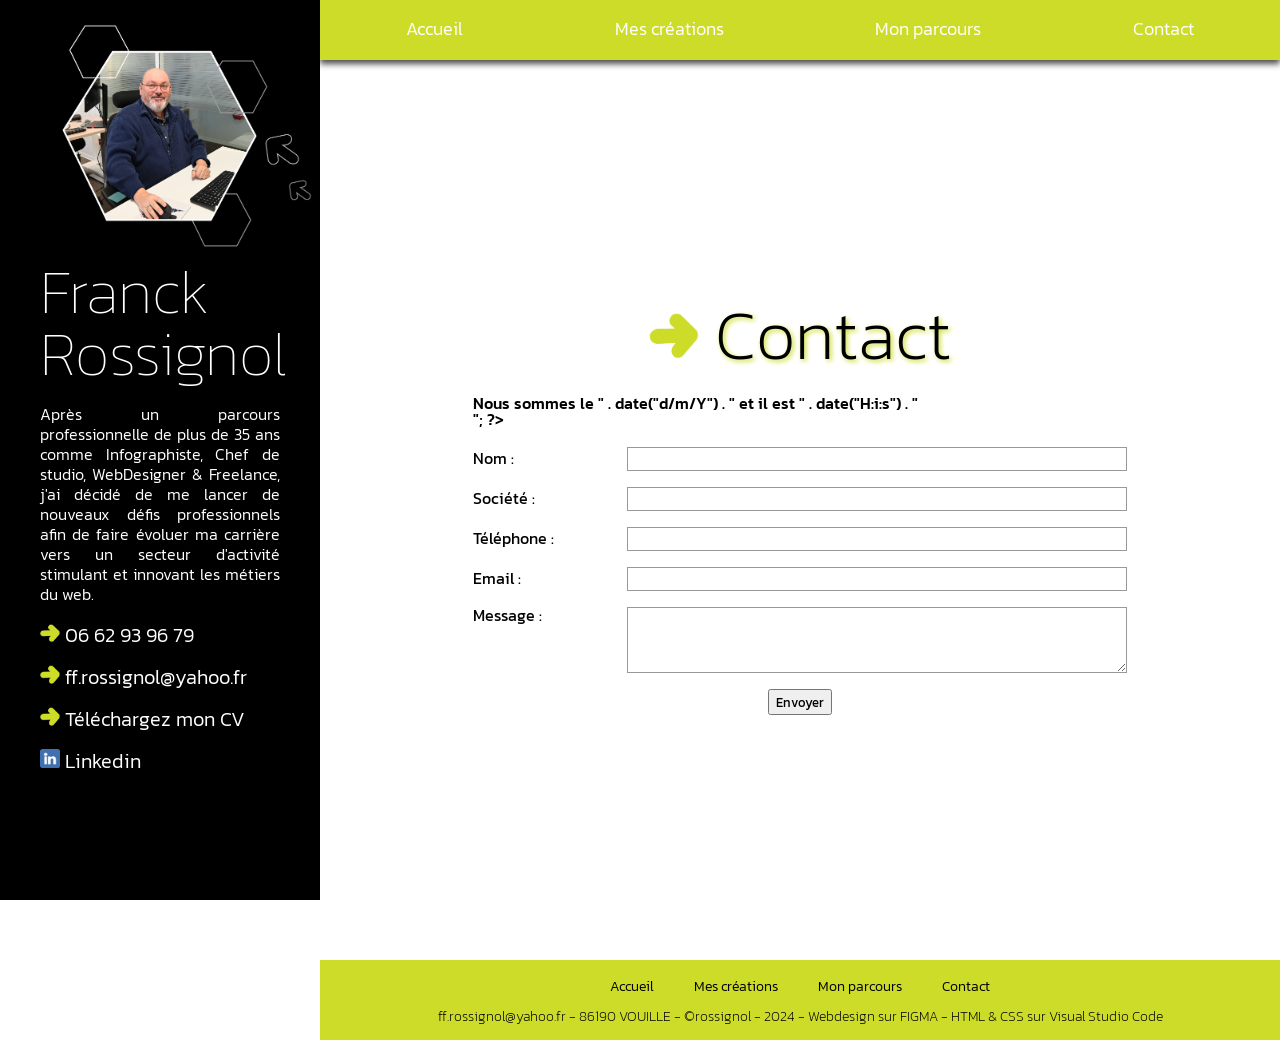
==== contact.html @ ebcdd68b "corrections" ====
<!DOCTYPE html>
<html lang="en">
  <head>
    <meta charset="UTF-8" />
      
    <link rel="stylesheet" href="styles/reset.css">

    <link rel="stylesheet" href="styles/styles.css">

    <link rel="preconnect" href="https://fonts.googleapis.com">
    <link rel="preconnect" href="https://fonts.gstatic.com" crossorigin>
    <link href="https://fonts.googleapis.com/css2?family=Kanit:ital,wght@0,100;0,200;0,300;0,400;0,500;0,600;0,700;0,800;0,900;1,100;1,200;1,300;1,400;1,500;1,600;1,700;1,800;1,900&family=Righteous&display=swap" rel="stylesheet">  
      
    <meta name="viewport" content="width=device-width, initial-scale=1.0" />
    <title>Portfolio</title>
      
      
  </head>
    
  <body>
      
    <div class="container">
  
        
<!-- partie gauche noir et fixe -->     
      <aside>
            <div>
                <img class="imagefixe" src="images/franck.png" alt="Image description">
            </div>
            <div class="blocinfos">
                <h1 class="nom">Franck Rossignol</h1>
                <div>
                    <p class="textepresentation">Après un parcours professionnelle de plus de 35 ans comme Infographiste, Chef de studio, WebDesigner & Freelance,
                    j'ai décidé de me lancer de nouveaux défis professionnels
                    afin de faire évoluer ma carrière vers un secteur d'activité stimulant
                    et innovant les métiers du web.</p>
                    <p class="textecontact">
                        <img class="flecheverte" src="images/flecheverte1.png" alt="fleche verte">
                        <a class="textecontact" href="tel:+330662939679">
                            06 62 93 96 79
                        </a>
                    </p>
                    <p class="textecontact">
                        <img class="flecheverte" src="images/flecheverte1.png" alt="fleche verte">
                        <a class="textecontact" href="mailto:ff.rossignol@yahoo.fr">
                            ff.rossignol@yahoo.fr
                        </a>
                    </p>
                    <p class="textecontact">
                        <img class="flecheverte" src="images/flecheverte1.png" alt="fleche verte">
                        <a class="textecontact" href="images/Franck Rossignol Graphiste.pdf" target="_blank" download="CV Franck ROSSIGNOL.pdf">
                            Téléchargez mon CV
                        </a>
                    </p>
                    <p class="textecontact">
                        <img class="flecheverte" src="images/linkedin.png" alt="linkedin">
                        <a class="textecontact" href="https://www.linkedin.com/in/rossignol-franck-4a755a98/" target="_blank">
                            Linkedin
                        </a>
                    </p>
                </div>
            </div>
      </aside>
        
        
        
<!-- partie droite mobile sauf la navbar -->        
      <main>
          
<!-- barre de navigation -->           
        <nav class="navbar">                    
                <ul>
                    <li><a href="index.html">Accueil</a></li>
                    <li><a href="creations.html">Mes créations</a></li>
                    <li><a href="parcours.html">Mon parcours</a></li>
                    <li><a href="contact.php">Contact</a></li>
                </ul>
        </nav>
          
                  
<!-- partie centrale mobile -->        
        <div>

            
            <container class="bloccontact">
                <div>
                    <h1 class="contact">
                        <img class="flechevertecontact" src="images/flecheverte1.png" alt="fleche verte">
                        Contact
                    </h1>
                    <span class="dateheure">
                        <?php
                            // Un script PHP simple qui affiche la date et l'heure actuelles
                            echo "<p>Nous sommes le " . date("d/m/Y") . " et il est " . date("H:i:s") . "</p>";
                        ?>
                    </span>

            <!-- Formulaire de renseignement -->
            <form action="contact.php" method="post">
                <label for="nom">Nom :</label>
                <input class="formulaire" type="text" id="nom" name="nom" required><br><br>
                
                <label for="societe">Société :</label>
                <input class="formulaire" type="text" id="societe" name="societe"><br><br>
                
                <label for="telephone">Téléphone :</label>
                <input class="formulaire" type="tel" id="telephone" name="telephone"><br><br>
                
                <label for="email">Email :</label>
                <input class="formulaire" type="email" id="email" name="email" required><br><br>
                
                <label for="message">Message :</label>
                <textarea  class="formulaire" id="message" name="message" required></textarea><br><br>
                
                <input type="submit" value="Envoyer">
            </form>

                    
                </div>
            </container>            
                    
<!-- section footer fond vert -->
                <section class="sectionfooterfondvert">
                    <footer class="stylefooter">
                        <div class="navbarfooter">
                            <ul>
                                <li><a href="index.html">Accueil</a></li>
                                <li><a href="creations.html">Mes créations</a></li>
                                <li><a href="parcours.html">Mon parcours</a></li>
                                <li><a href="contact.php">Contact</a></li>
                            </ul>
                        </div>
                        
                        <div class="coordonnees">
                            <p class="mentions">ff.rossignol@yahoo.fr - 86190 VOUILLE - ©rossignol - 2024 -&nbsp;Webdesign&nbsp;sur&nbsp;FIGMA - HTML & CSS sur Visual Studio Code</p>
                        </div>
                    </footer>

                </section>
            
        </div>
                 
      </main>
        
    </div>
  </body>
</html>
---- styles/styles.css ----
* {
    box-sizing: border-box;
    margin: 0;
    font-family: "Kanit", sans-serif;
}

body {
    font-family: "Kanit", sans-serif;
}

h1{
    font-family: "Kanit", sans-serif;
}

p {
    font-family: "Kanit", sans-serif;
    font-size: 12px;
}

a {
      font-family: "Kanit", sans-serif;
}

.kanit-thin {
  font-family: "Kanit", sans-serif;
  font-weight: 100;
  font-style: normal;
}
  
.kanit-extralight {
  font-family: "Kanit", sans-serif;
  font-weight: 200;
  font-style: normal;
}
  
.kanit-light {
  font-family: "Kanit", sans-serif;
  font-weight: 300;
  font-style: normal;
}
  
.kanit-regular {
  font-family: "Kanit", sans-serif;
  font-weight: 400;
  font-style: normal;
}
  
.kanit-medium {
  font-family: "Kanit", sans-serif;
  font-weight: 500;
  font-style: normal;
}
  
.kanit-semibold {
  font-family: "Kanit", sans-serif;
  font-weight: 600;
  font-style: normal;
}
  
.kanit-bold {
  font-family: "Kanit", sans-serif;
  font-weight: 700;
  font-style: normal;
}
  
.kanit-extrabold {
  font-family: "Kanit", sans-serif;
  font-weight: 800;
  font-style: normal;
}
  
.kanit-black {
  font-family: "Kanit", sans-serif;
  font-weight: 900;
  font-style: normal;
}
  
.kanit-thin-italic {
  font-family: "Kanit", sans-serif;
  font-weight: 100;
  font-style: italic;
}
  
.kanit-extralight-italic {
  font-family: "Kanit", sans-serif;
  font-weight: 200;
  font-style: italic;
}
  
.kanit-light-italic {
  font-family: "Kanit", sans-serif;
  font-weight: 300;
  font-style: italic;
}
  
.kanit-regular-italic {
  font-family: "Kanit", sans-serif;
  font-weight: 400;
  font-style: italic;
}
  
.kanit-medium-italic {
  font-family: "Kanit", sans-serif;
  font-weight: 500;
  font-style: italic;
}
  
.kanit-semibold-italic {
  font-family: "Kanit", sans-serif;
  font-weight: 600;
  font-style: italic;
}
  
.kanit-bold-italic {
  font-family: "Kanit", sans-serif;
  font-weight: 700;
  font-style: italic;
}
  
.kanit-extrabold-italic {
  font-family: "Kanit", sans-serif;
  font-weight: 800;
  font-style: italic;
}
  
.kanit-black-italic {
  font-family: "Kanit", sans-serif;
  font-weight: 900;
  font-style: italic;
}

.container {
    background: rgb(255, 255, 255);
    display: flex;
}




/*partie gauche noir et fixe*/
aside {
  height: 100vh;
  position: sticky;
  top: 0;
  min-width: 300px;
  width: 25%;
  background: black;
}
.imagefixe {
  width: 100%;
  margin: 0 auto;
}
.blocinfos{
  width: 100%;
  display: flex;
  flex-direction: column;
  text-align: center;
  margin: 0 auto;
  padding: 0px 40px 0px 40px;
}
.nom {
  font-size:62px;
  font-weight: lighter;
  text-align: left;
  color: #ffffff;
  padding: 0px 0px 20px 0px;
}
.textepresentation {
  text-align: justify;
  font-weight:300;
  font-size: 16px;
  line-height: 20px;
  height: auto;
  color: #ffffff;
}
.textecontact {
  text-align: left;
  font-weight:300;
  font-size: 20px;
  height: auto;
  color: #ffffff;
  padding: 20px 0px 0px 0px;
  text-decoration: none;
}
.flecheverte {
    width: 20px;
}






/* Section NAVBAR */
nav {
  width: 100%;
  height: 60px;
  background: #CDDC29;
  top: 0;
  position: sticky;
  flex-direction: column;
  box-shadow: 0 4px 6px rgba(0, 0, 0, 0.7); /* Ombre portée */
}
.navbar ul {
  list-style: none;
  display: flex;
  justify-content: space-around;
  padding: 10px;
}
.navbar ul li a {
  text-align: center;
  font-weight: 300;
  font-size: 18px;
  color: #ffffff;
  text-decoration: none;
  display: block;
  padding: 10px;
}
.navbar ul li a:hover {
  font-weight: 300;
  color: #ffffff;
  background-color:#000000;
  font-size: 18px;
  border-radius: 5px;
  cursor: pointer;
  padding: 10px;
}







main {
  flex: 1;
  background: #ffffff;
}



/* Section image de fond et titre métiers hauteur 870px */
.sectioncontenuimage {
  display: flex;
  align-items: center;
}
.imagefonddiv {
  width: 100%;
  height: 100%;
  background-image: url("../images/2147.jpg");
  background-size: cover; /* Pour que l'image couvre tout le div */
  background-position: center; /* Pour centrer l'image */
  background-repeat: no-repeat; /* Pour éviter la répétition de l'image */
}
/* style 4 métiers bloc central */
.blocprofessions{
  height: 100vh;
  display: flex;
  flex-direction: column;
  justify-content: center;
  margin: 0 auto;
  padding: 0px 0px 0px 60px;
}
.professions {
  width: 100vh;
  font-family: "Kanit", sans-serif;
  font-size:70px;
  line-height: 80px;
  font-weight: 200;
  text-align: left;
  color: #000000;
  padding: 0px 0px 20px 0px;
  text-shadow: 2px 2px 5px rgba(205, 220, 41, 2);
}
.flecheverteprofessions {
  width: 50px;
}



/* section fond vert */
.sectioncontenufondvert {
  background-color: #CDDC29;
  width: 100%;
  height: 100%;
  display: flex;
  align-items: center;
  display: flex;
  justify-content: center;
}
.infosfondvert {
    width: 700px;
    display: flex;
    align-items: left;
    justify-content: left;
    flex-direction: column;
}
.bloctitregraphiste {
    width: 100%;
    font-size:70px;
    line-height: 80px;
    font-weight: 200;
    text-align: left;
    color: #000000;
    padding: 30px 30px 20px 0px;
    flex-direction: column;
}
.bloctextegraphiste {
  width: 100%;
  font-size:22px;
  line-height: 30px;
  font-weight: 200;
  text-align: justify;
  flex-direction: column;
  color: #000000;
  padding: 0px 0px 20px 0px;
}
.blocimagegraphiste{
  width: 100%;
  display: flex;
  align-items: center;
  justify-content: center;
  padding: 0px 0px 40px 0px;
  /* flex-direction: column; */
} 
.imagegraphiste{
  width: 380px;
  height: 380px;
  display: flex;
  align-items: center;
  justify-content: center;
  /* flex-direction: column; */
  padding: 0px 20px 0px 20px;
  object-fit: cover;
}



/* section fond blanc */
.sectioncontenufondblanc {
  background-color: #ffffff;
  width: 100%;
  height: 100%;
  display: flex;
  align-items: center;
  display: flex;
  justify-content: center;
}
.infosfondblanc {
  width: 700px;
  display: flex;
  align-items: left;
  justify-content: left;
  flex-direction: column;
}
.bloctitrewebdev {
  width: 100%;
  font-size:70px;
  line-height: 80px;
  font-weight: 200;
  text-align: left;
  color: #000000;
  padding: 40px 0px 20px 0px;
}
.bloctextewebdev {
  width: 100%;
  font-size:22px;
  line-height: 30px;
  font-weight: 200;
  text-align: justify;
  color: #000000;
  padding: 0px 0px 30px 0px;
}






/* style page creations */   
.bloccreations{
  width: 100%;
  display: flex;
  flex-direction: column;
  /* justify-content: center; */
  align-items: center;
  margin: 0 auto;
  padding: 30px 0px 0px 0px;
}
.bloccreations2{
  width: 100vh;
  display: flex;
  flex-direction: column;
  justify-content: center;
  align-items: center;
  margin: 0 auto;
}
.titrecreations {
  width: 100vh;
  font-family: "Kanit", sans-serif;
  font-size:70px;
  line-height: 80px;
  font-weight: 200;
  text-align: center;
  color: #000000;
  text-shadow: 2px 2px 5px rgba(205, 220, 41, 2);
  padding: 30px 0px 40px 0px;
}
/* style photo thematique central */
.containercreations {
  display: flex;
  margin: 0 auto;
  gap: 40px;
  padding: 0px 0px 40px 0px;
  width: 100vh;
  /* flex-direction: column; */
  justify-content: center;
  align-items: center;
}
.card {
  background-color: white;
  border: 1px solid #ddd;
  border-radius: 8px;
  box-shadow: 0 2px 4px rgba(0, 0, 0, 0.1);
  /* padding: 20px; */
  gap: 20px;
  width: 400px;
  height: 600px;
}
.containerimage {
  width: 400px;
  height: 330px;
}
.image {
  width: 100%;
  height: 100%;
  object-fit: cover;
  object-position:top;
  padding: 10px;
}
.travaux {
  color: #000000;
  font-weight: 300;
  font-size: 40px;
  line-height: 30px;
  text-align: center;
  padding: 20px 0px 10px 0px;
}
.description {
  font-size: 1em;
  line-height: 20px;
  color:#000000;
  text-align: justify;
  padding: 10px 10px 0px 10px;
}



/* style page emailing */
.containertxtemailing{
  width: 700px;
  padding: 40px 0px 0px 0px;
}
.blocimageemailing{
  max-width: 900px;
  display: flex;
  align-items: center;
  justify-content: center;
} 
.imageemailing{
  width: 100%;
  /* height: 500px; */
  display: flex;
  align-items: center;
  justify-content: center;
  padding: 0px 20px 0px 20px;
  object-fit: cover;
}
.soustitreemailing {
  font-size:20px;
  line-height: 30px;
  font-weight: 600;
  color:#000000;
  text-align: justify;
  padding: 20px 0px 0px 0px;
}
.descriptionemailing {
  font-size:20px;
  line-height: 30px;
  font-weight: 200;
  color:#000000;
  text-align: justify;
  padding: 0px 0px 0px 0px;
}



/* style page parcours professionnel */   
.containertxtparcours{
  width: 700px;
}
.blocparcours{
  width: 100%;
  display: flex;
  flex-direction: column;
  align-items: center;
  margin: 0 auto;
  padding: 30px 0px 0px 0px;
}
.sectioncouleurblanc{
  width: 100%;
  height: 100%;
  background-color: #ffffff;
  padding: 20px 20px 20px 20px;
  margin: 20px 0px 20px 0px;
}
.sectioncouleurvert{
  width: 100%;
  height: 100%;
  background-color: #edf1cc;
  padding: 20px 20px 20px 20px;
  margin: 20px 0px 20px 0px;
  border-radius: 30px 0px 30px 0px;
}
.titreparcours {
  width: 100%;
  font-family: "Kanit", sans-serif;
  font-size:70px;
  line-height: 80px;
  font-weight: 200;
  text-align: center;
  color: #000000;
  text-shadow: 2px 2px 5px rgba(205, 220, 41, 2);
  padding: 0px 0px 40px 0px;
}
.entreprise {
  font-size:24px;
  line-height: 24px;
  font-weight: 600;
  color:#000000;
  text-align: center;
}
.annee {
  font-size:20px;
  line-height: 30px;
  font-weight: 600;
  color: #0a5412;
  text-align: center;
}
.profession {
  font-size:48px;
  line-height: 50px;
  font-weight: 200;
  color:#000000;
  text-align: center;
}
.postes {
  font-size:18px;
  line-height: 24px;
  font-weight: bold;
  color:#000000;
  text-align: center;
  padding: 10px 0px 0px 0px;
}
.mission {
  font-size:18px;
  line-height: 24px;
  font-weight: 200;
  color:#000000;
  text-align: center;
}






/* style page formulaire */   
.bloccontact{
  height: 100vh;
  display: flex;
  flex-direction: column;
  justify-content: center;
  align-items: center;
  align-content: center;
  margin: 0 auto;
  padding: 0px 0px 0px 0px;
}
.contact {
  width: 100%;
  font-size:70px;
  line-height: 80px;
  font-weight: 200;
  text-align: center;
  color: #000000;
  padding: 40px 0px 20px 0px;
  text-shadow: 2px 2px 5px rgba(205, 220, 41, 2);
}
.flechevertecontact {
  width: 50px;
}
.formulaire{
width: 500px;
box-sizing: border-box;
border: 1px solid #999;
}
.dateheure {
  width: 500px;
  font-weight: 500;
  color:#000000;
  text-align: center;
  padding: 0px 0px 0px 0px;
}
form {
  width: 100%;
  height: 100%;
  /* Le contour du formulaire */
  padding: 20px 0px 50px 0px;
  border-radius: 1em;
  text-align: center;
}
form li + li {
margin-top: 20px;
}
label {
/* Taille et alignement uniformes */
display: inline-block;
width: 150px;
text-align: left;
}
textarea {
/* On aligne les textes sur plusieurs lignes avec leur libellé. */
vertical-align: top;
/* On fournit un peut d'espace pour saisir du texte. */
height: 5em;
/* On permet de redimensionner verticalement. */
resize: vertical;
}            
.bouton {
  display: flex;
  justify-content: center;
  align-items: center;
  height: 30px;
  padding: 40px;
}          
.bouton-envoyer {
  display: inline-block;
  width: 150px;
  height: 35px;
  text-align: center;
  line-height: 30px;
  font-size: 16px;
  color: black;
  text-decoration: none;
  border: 1px solid #999;
  border-radius: 5px;
  background-color: white;
}
.bouton-envoyer:hover, .bouton-envoyer:active {
  background-color: black;
  color: white;
}




/* style footer */
.sectionfooterfondvert {
  background-color: #CDDC29;
  width: 100%;
  height: 80px;
  display: flex;
  align-items: center;
  display: flex;
  justify-content: center;
  }
.stylefooter{
  width: 100%;
  height: 80px;
  background-color: #CDDC29;
}
.coordonnees {
  color: #000000;
  text-decoration: none;
  display: flex;
  justify-content: center;
  align-items: center;
}
.mentions {
    display: inline-block;
    text-align: center;
    color: #000000;
    font-family: "Kanit", sans-serif;
    font-weight: 200;
    font-size: 14px;
    line-height: 14px;
}

/* style barre de navigation footer */
.navbarfooter {
    width: 100%;
    height: 30px;
    margin: 0 auto;
    padding: 0px 0px 50px 0px;
}
.navbarfooter ul {
    display: flex;
    text-align: center;
    justify-content: center;
    margin: 0 auto;
    padding: 20px 0px 0px 0px;
    font-family: "Kanit", sans-serif;
    font-weight: 300;
    font-size: 14px;
}
.navbarfooter ul li a {
    font-family: "Kanit", sans-serif;
    font-weight: 300;
    text-align: center;
    font-size: 14px;
    color: #000000;
    text-decoration: none;
    margin: 20px;
    width: 200px;
}



















/* @media (max-width: 800px) */

@media only screen and (max-width: 650px){
.container {
  width: 100%;
  flex-direction: column;
}

/*partie gauche noir et fixe*/
aside {
  position: static;
  width: 100%;
  height: 100%;
  padding: 0px 0px 40px 0px
}
.imagefixe {
  width: 90%;
  margin: 0 auto;
}
.blocinfos{
  width: 100%;
  display: flex;
  flex-direction: column;
  text-align: center;
  margin: 0 auto;
  padding : 0px 30px 0px 30px;
}
.nom {
  font-size:50px;
  text-align: center;
  font-weight: 400;
  color: #ffffff;
  padding: 0px 0px 20px 0px;
}
.textepresentation {
  text-align: center;
  font-weight: 200;
  font-size: 20px;
  line-height: 22px;
  height: auto;
  color: #ffffff;
}
.textecontact {
  text-align: center;
  font-weight:300;
  font-size: 25px;
  height: auto;
  color: #ffffff;
  padding: 20px 0px 0px 0px;
  text-decoration: none;
}
.flecheverte {
    width: 20px;
}

/* Section NAVBAR */
nav {
  background: #ffffff;
  height: 230px;
}
.navbar ul {
  width: 300px;
  list-style: none;
  flex-direction: column;
  margin: 0 auto;
  padding: 10px;
}
.navbar ul li a {
  text-align: center;
  font-weight: 300;
  font-size: 40px;
  line-height: 30px;
  color: #000000;
  text-decoration: none;
  display: block;
  padding: 10px;
}
.navbar ul li a:hover {
  font-weight: 300;
  font-size: 40px;
  line-height: 30px;
  color: #ffffff;
  background-color:#CDDC29;
  border-radius: 5px;
  cursor: pointer;
  padding: 10px;
}



/* Section image de fond et titre métiers DISPARAIT*/
.sectioncontenuimage {
  display: flex;
  align-items: center;
}
.imagefonddiv {
  display: none;
  width: 100%;
  height: 100%;
  background-image: url("../images/2147.jpg");
  background-size: cover; /* Pour que l'image couvre tout le div */
  background-position: center; /* Pour centrer l'image */
  background-repeat: no-repeat; /* Pour éviter la répétition de l'image */
}
/* style 4 métiers bloc central */
.blocprofessions{
  display: none;
  height: 100vh;
  display: flex;
  flex-direction: column;
  justify-content: center;
  margin: 0 auto;
  padding: 0px 0px 0px 60px;
}
.professions {
  display: none;
  width: 100vh;
  font-family: "Kanit", sans-serif;
  font-size:70px;
  line-height: 80px;
  font-weight: 200;
  text-align: left;
  color: #000000;
  padding: 0px 0px 20px 0px;
  text-shadow: 2px 2px 5px rgba(205, 220, 41, 2);
}
.flecheverteprofessions {
  display: none;
  width: 50px;
}









/* section fond vert accueil */
.sectioncontenufondvert {
  width: 100%;
  height: 100%;
  background-color: #CDDC29;
  justify-content: center;
}
.blocfondvert{
  display: none;
}
.imagefondvert {
  display: none;
}
.infosfondvert {
  width: 100%;
  display: flex;
  align-items: center;
  justify-content: center;
}
.bloctitregraphiste {
  font-size: 44px;
  line-height: 50px;
  font-weight: 500;
  text-align: center;
  color: #000000;
  padding: 30px 20px 0px 20px;
}
.bloctextegraphiste {
  font-size:18px;
  line-height: 22px;
  font-weight: 200;
  text-align: justify;
  color: #000000;
  padding: 20px 20px 30px 20px;
}
.blocimagegraphiste{
  width: 100%;
  display: flex;
  align-items: center;
  justify-content: center;
  padding: 0px 0px 40px 0px;
  flex-direction: column;
} 
.imagegraphiste {
  width: 400px;
  height: 370px;
  display: flex;
  align-items: center;
  justify-content: center;
  flex-direction: column;
  padding: 10px 20px 20px 20px;
  object-fit: cover;
}


/* section fond blanc accueil*/
.sectioncontenufondblanc {
  background-color: #ffffff;
  width: 100%;
  height: 100%;
  justify-content: center;

}
.blocfondblanc{
  display: none;
}
.imagefondblanc {
  display: none;
}
.infosfondblanc {
  width: 100%;
  display: flex;
  align-items: center;
  justify-content: center;
}
.bloctitrewebdev {
  font-size: 44px;
  line-height: 50px;
  font-weight: 500;
  text-align: center;
  color: #000000;
  padding: 20px 0px 0px 0px;
}
.bloctextewebdev {
  font-size:18px;
  line-height: 22px;
  font-weight: 200;
  text-align: justify;
  color: #000000;
  padding: 20px 20px 30px 20px;
}


/* style page creations */   
.bloccreations{
  width: 100%;
  display: flex;
  flex-direction: column;
  /* justify-content: center; */
  align-items: center;
  margin: 0 auto;
  padding: 30px 0px 0px 0px;
}
.bloccreations2{
  width: 100%;
  display: flex;
  flex-direction: column;
  justify-content: center;
  align-items: center;
  margin: 0 auto;
}
.titrecreations {
  width: 100%;
  font-family: "Kanit", sans-serif;
  font-size:50px;
  line-height: 50px;
  font-weight: 200;
  text-align: center;
  color: #000000;
  text-shadow: 2px 2px 5px rgba(205, 220, 41, 2);
  padding: 30px 20px 40px 20px;
}
.containercreations {
  width: 100%;
  display: flex;
  margin: 0 auto;
  gap: 40px;
  padding: 0px 0px 40px 0px;
  flex-direction: column;
  justify-content: center;
  align-items: center;
}
.card {
  background-color: white;
  border: 1px solid #ddd;
  border-radius: 8px;
  box-shadow: 0 2px 4px rgba(0, 0, 0, 0.1);
  /* padding: 20px; */
  /* gap: 20px; */
  width: 350px;
  height: 100%;
}
.containerimage {
  width: 350px;
  height: 330px;
}
.image {
  width: 100%;
  height: 100%;
  object-fit: cover;
  object-position:top;
  padding: 10px;
}
.travaux {
  color: #000000;
  font-weight: 300;
  font-size: 40px;
  line-height: 30px;
  text-align: center;
  padding: 20px 0px 10px 0px;
}
.description {
  font-size: 1em;
  line-height: 20px;
  color:#000000;
  text-align: justify;
  padding: 10px 10px 0px 10px;
}
.flechevertecontact {
  width: 40px;
  display: none;
}


/* style page emailing */
.containertxtemailing{
  width: 100%;
  padding: 40px 0px 0px 0px;
}
.blocimageemailing{
  max-width: 100%;
  display: flex;
  align-items: center;
  justify-content: center;
} 
.imageemailing{
  width: 100%;
  /* height: 500px; */
  display: flex;
  align-items: center;
  justify-content: center;
  padding: 0px 20px 0px 20px;
  object-fit: cover;
}
.soustitreemailing {
  font-size:20px;
  line-height: 30px;
  font-weight: 600;
  color:#000000;
  text-align: justify;
  padding: 20px 30px 0px 30px;
}
.descriptionemailing {
  font-size:20px;
  line-height: 30px;
  font-weight: 200;
  color:#000000;
  text-align: justify;
  padding: 0px 30px 0px 30px;
}












/* style page parcours professionnel */   
.blocparcours{
  width: 100%;
  display: flex;
  flex-direction: column;
  align-items: center;
  margin: 0 auto;
  padding: 30px 0px 0px 0px;
}
.sectioncouleurblanc{
  width: 300px;
  height: 100%;
  background-color: #ffffff;
  padding: 20px 0px 20px 0px;
  /* margin: 0 auto; */
}
.sectioncouleurvert{
  width: 300px;
  height: 100%;
  background-color: #edf1cc;
  padding: 20px 0px 20px 0px;
  /* margin: 0 auto; */
}
.containertxtparcours{
  width: 300px;
  padding: 0px 0px 0px 0px;
}
.titreparcours {
  width: 100%;
  font-family: "Kanit", sans-serif;
  font-size:60px;
  line-height: 70px;
  font-weight: 200;
  text-align: center;
  color: #000000;
  text-shadow: 2px 2px 5px rgba(205, 220, 41, 2);
  padding: 0px 0px 40px 0px;
}
.entreprise {
  width: 100%;
  font-size:28px;
  line-height: 30px;
  font-weight: 600;
  color:#000000;
  text-align: center;
  padding: 0px 0px 0px 0px;
}
.annee {
  width: 100%;
  font-size:20px;
  line-height: 36px;
  font-weight: 600;
  color: #0a5412;
  text-align: center;
}
.profession {
  width: 100%;
  font-size:48px;
  line-height: 50px;
  font-weight: 200;
  color:#000000;
  text-align: center;
  padding: 0px 0px 0px 0px;
}
.postes {
  width: 100%;
  font-size:18px;
  line-height: 24px;
  font-weight: bold;
  color:#000000;
  text-align: center;
  padding: 10px 0px 0px 0px;
}
.mission {
  width: 100%;
  font-size:18px;
  line-height: 24px;
  font-weight: 200;
  color:#000000;
  text-align: center;
  padding: 0px 20px 0px 20px;
}




/* style page formulaire */   
.bloccontact{
  height: 600px;
  /* display: flex;
  flex-direction: column;
  justify-content: center;
  align-items: center;
  align-content: center; */
  margin: 0 auto;
}
.contact {
  /* width: 100%; */
  font-size:70px;
  line-height: 70px;
  font-weight: 200;
  text-align: center;
  color: #000000;
  text-shadow: 2px 2px 5px rgba(205, 220, 41, 2);
}
.formulaire{
  width: 100%;
  box-sizing: border-box;
  border: 1px solid #999;
}
.dateheure {
  width: 100%;
  font-weight: 500;
  color:#000000;
  text-align: center;
  padding: 0px 0px 0px 0px;
}
form {
  width: 400px;
  /* height: 100%; */
  /* Le contour du formulaire */
  padding: 20px 0px 20px 0px;
  border-radius: 1em;
  text-align: center;
}
form li + li {
margin-top: 40px;
}
label {
/* Taille et alignement uniformes */
display: inline-block;
/* width: 100%; */
text-align: center;
}
textarea {
/* On aligne les textes sur plusieurs lignes avec leur libellé. */
vertical-align: top;
/* On fournit un peut d'espace pour saisir du texte. */
height: 7em;
/* On permet de redimensionner verticalement. */
resize: vertical;
}            
.bouton {
  display: flex;
  justify-content: center;
  align-items: center;
  height: 30px;
  padding: 40px;
}          
.bouton-envoyer {
  display: inline-block;
  width: 150px;
  height: 35px;
  text-align: center;
  line-height: 30px;
  font-size: 16px;
  color: black;
  text-decoration: none;
  border: 1px solid #999;
  border-radius: 5px;
  background-color: white;
}
.bouton-envoyer:hover, .bouton-envoyer:active {
  background-color: black;
  color: white;
}






/* style footer */
.sectionfooterfondvert {
  background-color: #CDDC29;
  width: 100%;
  height: 100px;
  display: flex;
  align-items: center;
  display: flex;
  justify-content: center;
  }
.stylefooter{
  width: 100%;
  height: 80px;
  background-color: #CDDC29;
}
.coordonnees {
  color: #000000;
  text-decoration: none;
  display: flex;
  justify-content: center;
  align-items: center;
}
.mentions {
    display: inline-block;
    text-align: center;
    color: #000000;
    font-family: "Kanit", sans-serif;
    font-weight: 400;
    font-size: 12px;
    line-height: 18px;
}

/* style barre de navigation footer */
.navbarfooter {
    width: 100%;
    height: 30px;
    margin: 0 auto;
    /* padding: 20px 0px 0px 0px; */
}
.navbarfooter ul {
    display: flex;
    text-align: center;
    justify-content: center;
    margin: 0 auto;
    font-family: "Kanit", sans-serif;
    font-weight: 300;
    font-size: 12px;
}
.navbarfooter ul li a {
    font-family: "Kanit", sans-serif;
    font-weight: 300;
    text-align: center;
    font-size: 12px;
    color: #000000;
    text-decoration: none;
    /* margin: 10px; */
    width: 200px;
}

}
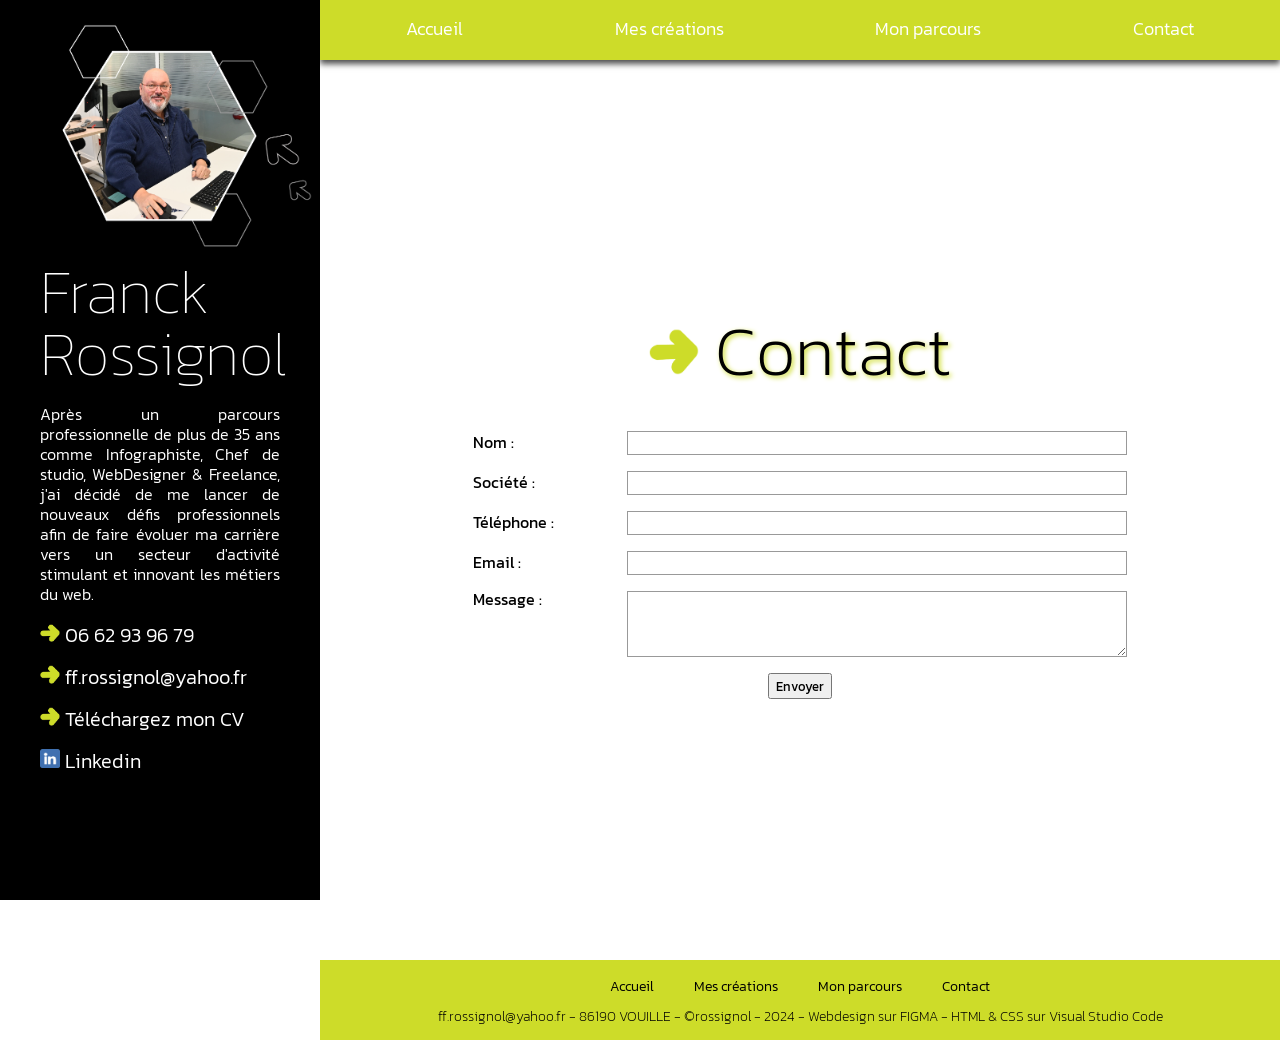
==== commit 234d0b57: "modification" ====
--- a/contact.html
+++ b/contact.html
@@ -88,12 +88,6 @@
                         <img class="flechevertecontact" src="images/flecheverte1.png" alt="fleche verte">
                         Contact
                     </h1>
-                    <span class="dateheure">
-                        <?php
-                            // Un script PHP simple qui affiche la date et l'heure actuelles
-                            echo "<p>Nous sommes le " . date("d/m/Y") . " et il est " . date("H:i:s") . "</p>";
-                        ?>
-                    </span>
 
             <!-- Formulaire de renseignement -->
             <form action="contact.php" method="post">
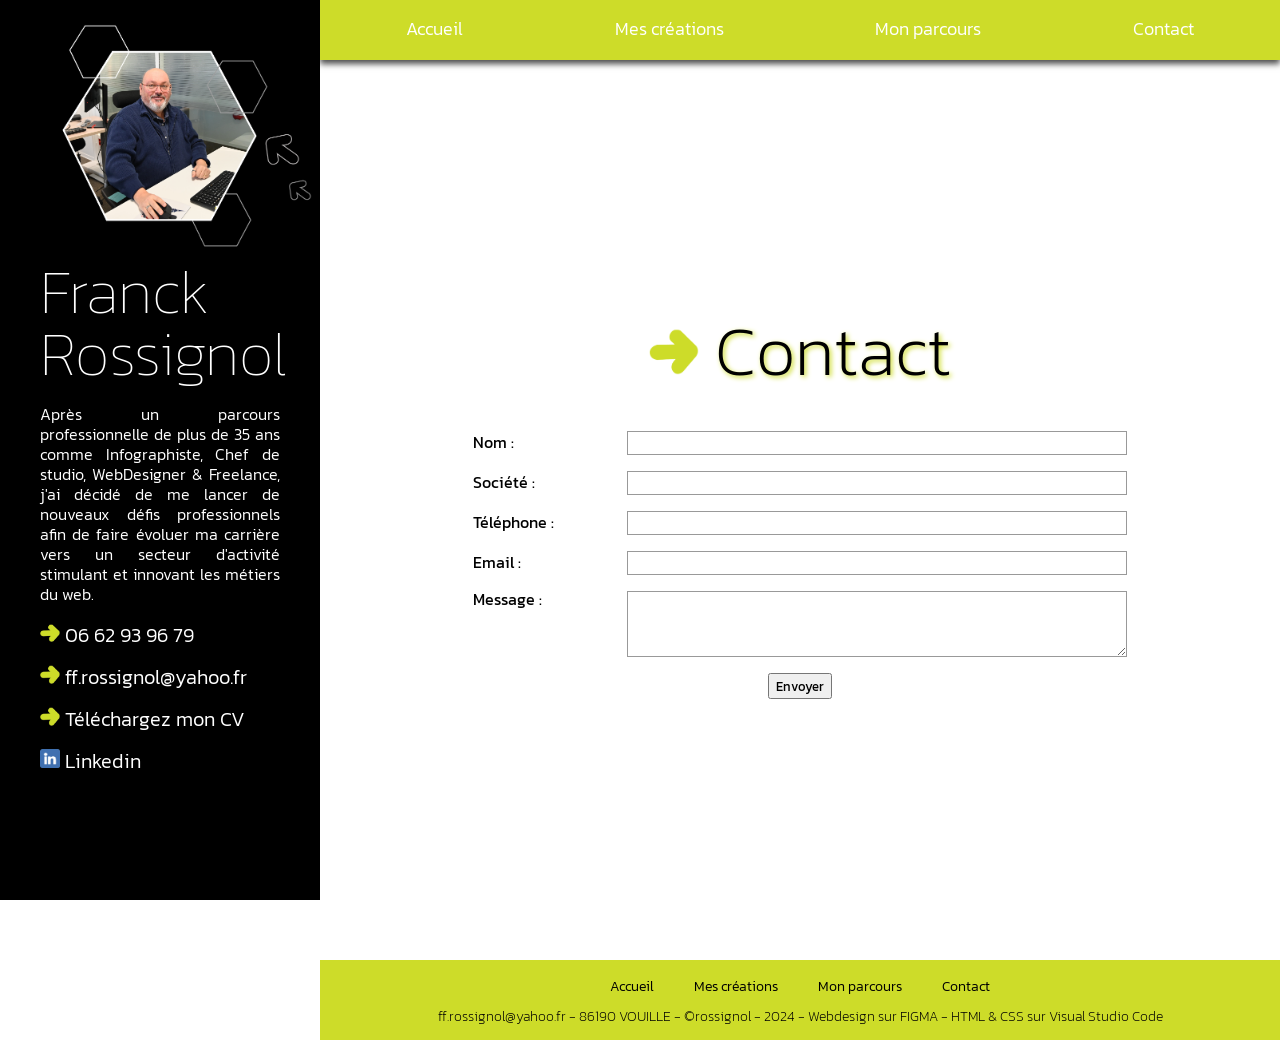
==== commit cd1354e6: "modification" ====
--- a/contact.html
+++ b/contact.html
@@ -73,7 +73,7 @@
                     <li><a href="index.html">Accueil</a></li>
                     <li><a href="creations.html">Mes créations</a></li>
                     <li><a href="parcours.html">Mon parcours</a></li>
-                    <li><a href="contact.php">Contact</a></li>
+                    <li><a href="contact.html">Contact</a></li>
                 </ul>
         </nav>
           
@@ -121,7 +121,7 @@
                                 <li><a href="index.html">Accueil</a></li>
                                 <li><a href="creations.html">Mes créations</a></li>
                                 <li><a href="parcours.html">Mon parcours</a></li>
-                                <li><a href="contact.php">Contact</a></li>
+                                <li><a href="contact.html">Contact</a></li>
                             </ul>
                         </div>
                         
